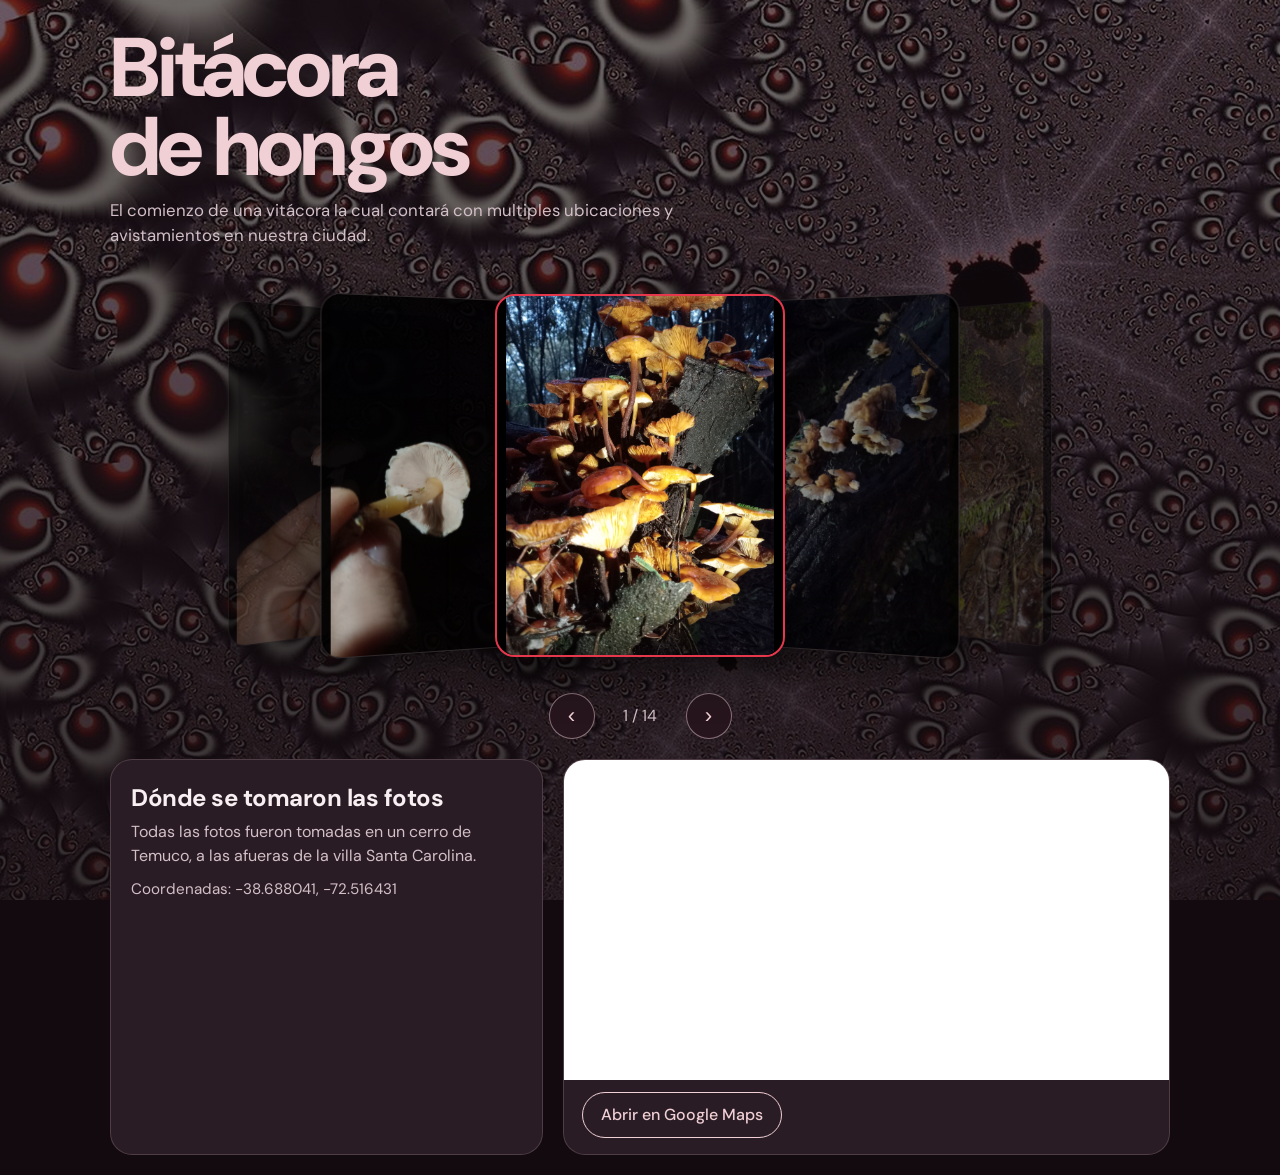
==== proyectos/HongosTemuco/HongosTemuco.html @ d80f62bd "Primer commit del portafolio" ====
<!DOCTYPE html>
<html lang="es">
<head>
<meta charset="utf-8">
<meta name="viewport" content="width=device-width, initial-scale=1, viewport-fit=cover">
<title>Bitácora de hongos</title>
<link rel="preconnect" href="https://fonts.googleapis.com">
<link href="https://fonts.googleapis.com/css2?family=DM+Sans:wght@400;500;700;800&display=swap" rel="stylesheet">
<style>
:root{
  color-scheme:dark;
  --bg:#120a0e; --panel:#2a1c24; --fur:#5c4c51; --peach:#f0cfd5; --red:#e5384d; --text:#f8eff2; --muted:#d3bfc7;
  --w:clamp(190px,26vw,290px);
  box-sizing:border-box;
  padding-top:env(safe-area-inset-top,0px); padding-bottom:env(safe-area-inset-bottom,0px);
}
*,*::before,*::after{box-sizing:inherit}
html{scroll-padding-top:env(safe-area-inset-top,0px);background:var(--bg)}
/* Fondo fijo: fractal + capa oscura para mantener el contraste del texto */
body::before{content:"";position:fixed;inset:0;z-index:-1;
  background:linear-gradient(180deg,rgba(18,10,14,.62),rgba(18,10,14,.86)),var(--bg) url("img/fondo.jpg") center/cover no-repeat}
@media(max-width:599px){body::before{background-image:linear-gradient(180deg,rgba(18,10,14,.62),rgba(18,10,14,.86)),url("img/fondo-movil.jpg")}}
body{margin:0;background:transparent;color:var(--text);font-family:"DM Sans",system-ui,-apple-system,"Segoe UI",sans-serif;line-height:1.5;min-height:100vh;overflow-x:hidden}
header{max-width:1100px;margin:0 auto;padding:28px 20px 0}
h1{margin:0;font-size:clamp(2.6rem,8vw,5.2rem);line-height:.95;letter-spacing:-.045em;font-weight:800;color:var(--peach)}
header p{margin:12px 0 0;max-width:52ch;color:var(--muted);font-size:1.05rem}
.ring{position:relative;height:calc(var(--w) * 1.25 + 60px);margin:16px auto 0;perspective:1300px;perspective-origin:50% 40%;touch-action:pan-y;user-select:none}
.item{position:absolute;left:50%;top:30px;width:var(--w);aspect-ratio:4/5;margin-left:calc(var(--w) / -2);border-radius:20px;overflow:hidden;background:#000;border:1px solid rgba(240,207,213,.25);box-shadow:0 18px 40px rgba(0,0,0,.55);cursor:pointer;padding:0;color:var(--muted);font:inherit;
  transition:transform .8s cubic-bezier(.22,.8,.24,1),opacity .6s ease,filter .6s ease}
.item img{width:100%;height:100%;object-fit:contain;display:block;pointer-events:none}
.item.on{border-color:var(--red);border-width:2px;cursor:default}
.item:focus-visible{outline:3px solid var(--peach);outline-offset:3px}
.ctrl{display:flex;justify-content:center;align-items:center;gap:18px;margin-top:6px}
.nav{width:46px;height:46px;border-radius:50%;border:1px solid rgba(240,207,213,.5);background:#26151d;color:var(--peach);font-size:1.4rem;cursor:pointer}
.nav:hover{background:var(--peach);color:var(--bg)}
.nav:focus-visible,a:focus-visible{outline:3px solid var(--peach);outline-offset:2px}
.count{min-width:5ch;text-align:center;color:var(--muted)}
main{max-width:1100px;margin:0 auto;padding:20px;display:grid;grid-template-columns:minmax(0,1fr) minmax(0,1.4fr);gap:20px}
@media(max-width:820px){main{grid-template-columns:minmax(0,1fr)}}
.card{background:var(--panel);border:1px solid rgba(240,207,213,.18);border-radius:22px;overflow:hidden}
.meta{padding:20px}
.meta h2{margin:0;font-size:1.5rem;letter-spacing:-.02em}
.meta p{margin:4px 0 0;color:var(--muted)}
.mapcard{display:flex;flex-direction:column}
.mapcard iframe{border:0;width:100%;flex:1;min-height:320px;background:var(--fur)}
.meta .coords{margin:10px 0 0;color:var(--muted);font-size:.95rem}
.maplink{display:inline-block;margin:12px 18px 16px;padding:10px 18px;border:1px solid var(--peach);border-radius:999px;color:var(--peach);text-decoration:none;font-weight:500}
.maplink:hover{background:var(--peach);color:var(--bg)}
@media(prefers-reduced-motion:reduce){.item{transition:none}}
</style>
</head>
<body>
<header>
  <h1>Bitácora<br>de hongos</h1>
  <p>El comienzo de una vitácora la cual contará con multiples ubicaciones y avistamientos en nuestra ciudad.</p>
</header>

<div class="ring" id="ring" role="group" aria-label="Carrusel de 14 fotos"></div>
<div class="ctrl">
  <button class="nav" id="prev" aria-label="Foto anterior">‹</button>
  <span class="count" id="count"></span>
  <button class="nav" id="next" aria-label="Foto siguiente">›</button>
</div>

<main>
  <section class="card meta">
    <h2>Dónde se tomaron las fotos</h2>
    <p>Todas las fotos fueron tomadas en un cerro de Temuco, a las afueras de la villa Santa Carolina.</p>
    <p class="coords">Coordenadas: -38.688041, -72.516431</p>
  </section>
  <section class="card mapcard" aria-label="Ubicación del cerro">
    <iframe src="https://maps.google.com/maps?q=-38.688041,-72.516431&z=15&output=embed" title="Mapa del cerro cerca de la villa Santa Carolina, Temuco" loading="lazy" referrerpolicy="no-referrer-when-downgrade"></iframe>
    <a class="maplink" href="https://www.google.com/maps?q=-38.688041,-72.516431" target="_blank" rel="noopener" style="align-self:flex-start">Abrir en Google Maps</a>
  </section>
</main>

<script>
// Una entrada por foto (14). Guarda cada archivo en la carpeta img/ con el nombre indicado.
var PHOTOS = [
  { src: "img/foto1.jpg", alt: "Foto 1" },
  { src: "img/foto2.jpg", alt: "Foto 2" },
  { src: "img/foto3.jpg", alt: "Foto 3" },
  { src: "img/foto4.jpg", alt: "Foto 4" },
  { src: "img/foto5.jpg", alt: "Foto 5" },
  { src: "img/foto6.jpg", alt: "Foto 6" },
  { src: "img/foto7.jpg", alt: "Foto 7" },
  { src: "img/foto8.jpg", alt: "Foto 8" },
  { src: "img/foto9.jpg", alt: "Foto 9" },
  { src: "img/foto10.jpg", alt: "Foto 10" },
  { src: "img/foto11.jpg", alt: "Foto 11" },
  { src: "img/foto12.jpg", alt: "Foto 12" },
  { src: "img/foto13.jpg", alt: "Foto 13" },
  { src: "img/foto14.jpg", alt: "Foto 14" }
];
var N = PHOTOS.length, STEP = 360 / N, i = 0;
var ring = document.getElementById("ring");
var items = PHOTOS.map(function (p, n) {
  var b = document.createElement("button");
  b.className = "item";
  b.setAttribute("aria-label", "Ver foto " + (n + 1));
  var im = document.createElement("img"); im.src = p.src; im.alt = p.alt;
  im.onerror = function () { im.remove(); b.textContent = p.src; };
  b.appendChild(im);
  b.onclick = function () { go(n); };
  ring.appendChild(b);
  return b;
});

function layout() {
  var R = items[0].offsetWidth * 1.45;  // radio del anillo
  items.forEach(function (el, n) {
    var d = ((n - i) % N + N) % N; if (d > N / 2) d -= N;   // distancia con signo a la foto activa
    var a = d * STEP * Math.PI / 180, ad = Math.abs(d);
    var x = R * Math.sin(a), z = R * (Math.cos(a) - 1);
    el.style.transform = "translateX(" + x.toFixed(1) + "px) translateZ(" + z.toFixed(1) + "px) rotateY(" + (-d * STEP * 0.9).toFixed(1) + "deg)";
    el.style.zIndex = 100 - ad;
    el.style.opacity = ad === 0 ? 1 : ad === 1 ? .9 : ad === 2 ? .55 : ad === 3 ? .25 : 0;
    el.style.filter = "brightness(" + (ad === 0 ? 1 : Math.max(.35, 1 - ad * .22)) + ")";
    el.style.pointerEvents = ad > 3 ? "none" : "auto";
    el.tabIndex = ad > 3 ? -1 : 0;
    el.classList.toggle("on", ad === 0);
    el.setAttribute("aria-current", ad === 0 ? "true" : "false");
  });
}

function go(n) {
  i = (n % N + N) % N;
    layout();
  document.getElementById("count").textContent = (i + 1) + " / " + N;
}
document.getElementById("prev").onclick = function () { go(i - 1); };
document.getElementById("next").onclick = function () { go(i + 1); };
document.addEventListener("keydown", function (e) {
  if (e.key === "ArrowLeft") go(i - 1);
  if (e.key === "ArrowRight") go(i + 1);
});
var sx = null;
ring.addEventListener("pointerdown", function (e) { sx = e.clientX; });
ring.addEventListener("pointerup", function (e) {
  if (sx !== null && Math.abs(e.clientX - sx) > 50) go(i + (e.clientX < sx ? 1 : -1));
  sx = null;
});
window.addEventListener("resize", layout);
go(0);
</script>
</body>
</html>
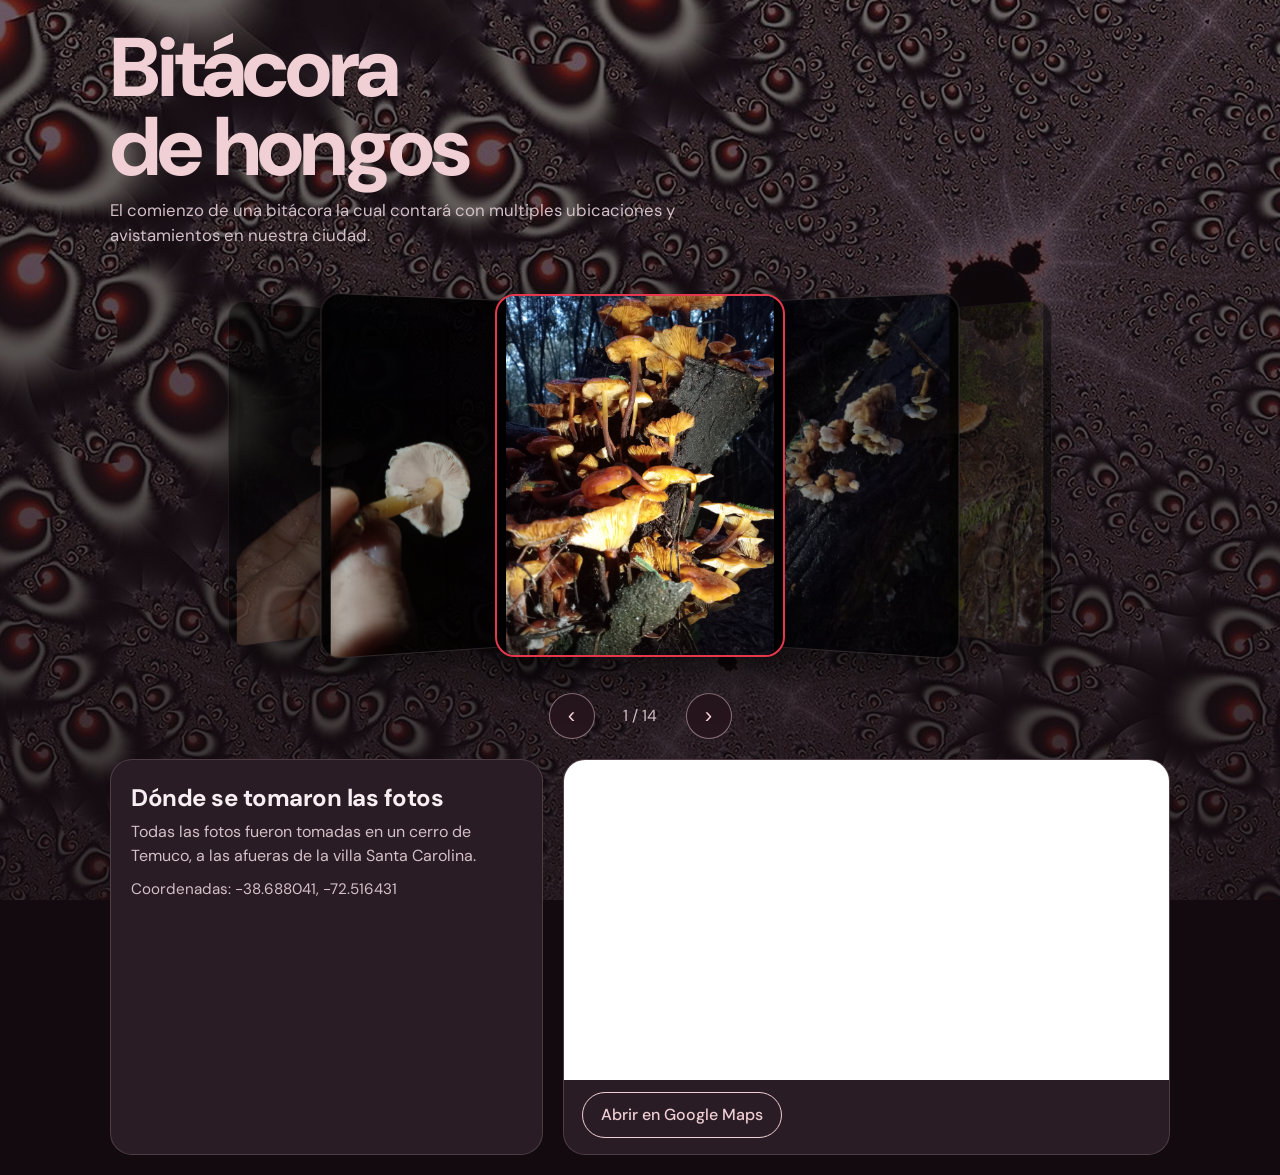
==== commit ec498b1e: "Minor Changes" ====
--- a/proyectos/HongosTemuco/HongosTemuco.html
+++ b/proyectos/HongosTemuco/HongosTemuco.html
@@ -52,7 +52,7 @@
 <body>
 <header>
   <h1>Bitácora<br>de hongos</h1>
-  <p>El comienzo de una vitácora la cual contará con multiples ubicaciones y avistamientos en nuestra ciudad.</p>
+  <p>El comienzo de una bitácora la cual contará con multiples ubicaciones y avistamientos en nuestra ciudad.</p>
 </header>
 
 <div class="ring" id="ring" role="group" aria-label="Carrusel de 14 fotos"></div>
@@ -144,4 +144,4 @@
 go(0);
 </script>
 </body>
-</html>+</html>
